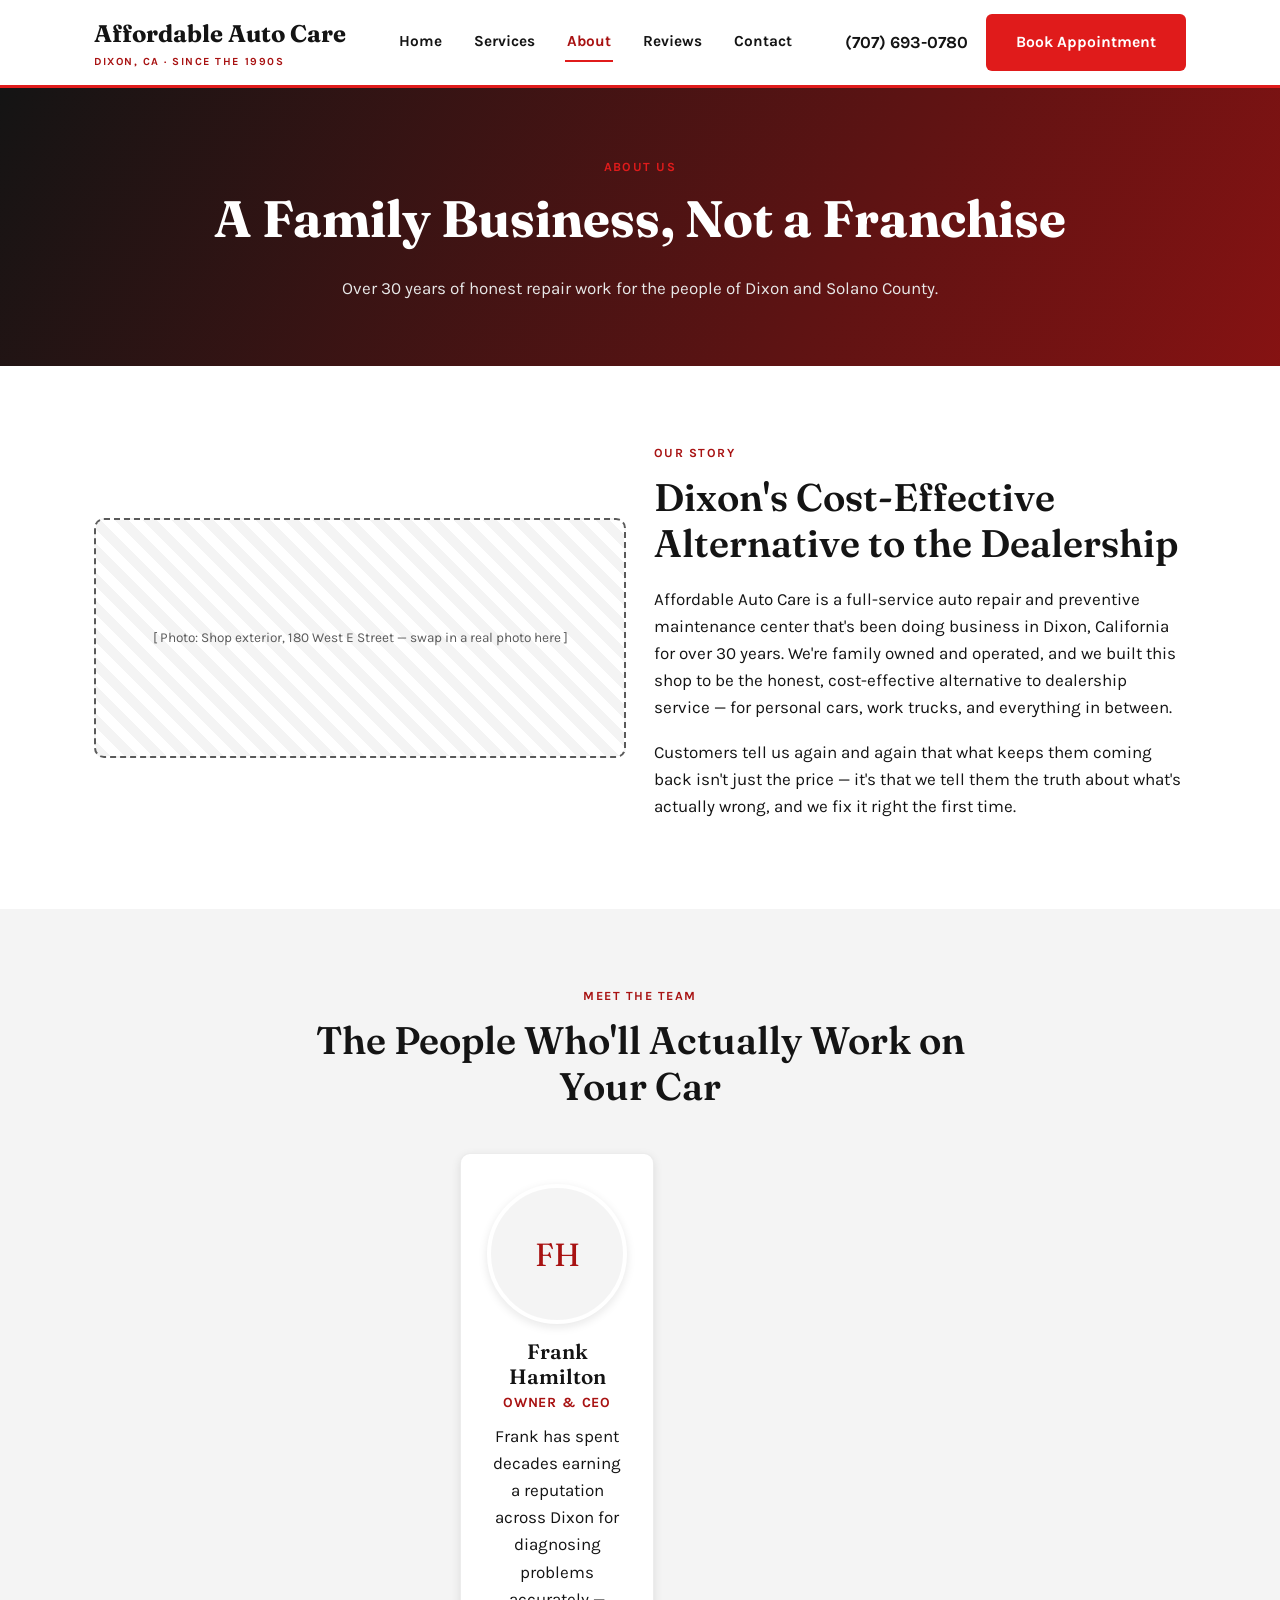
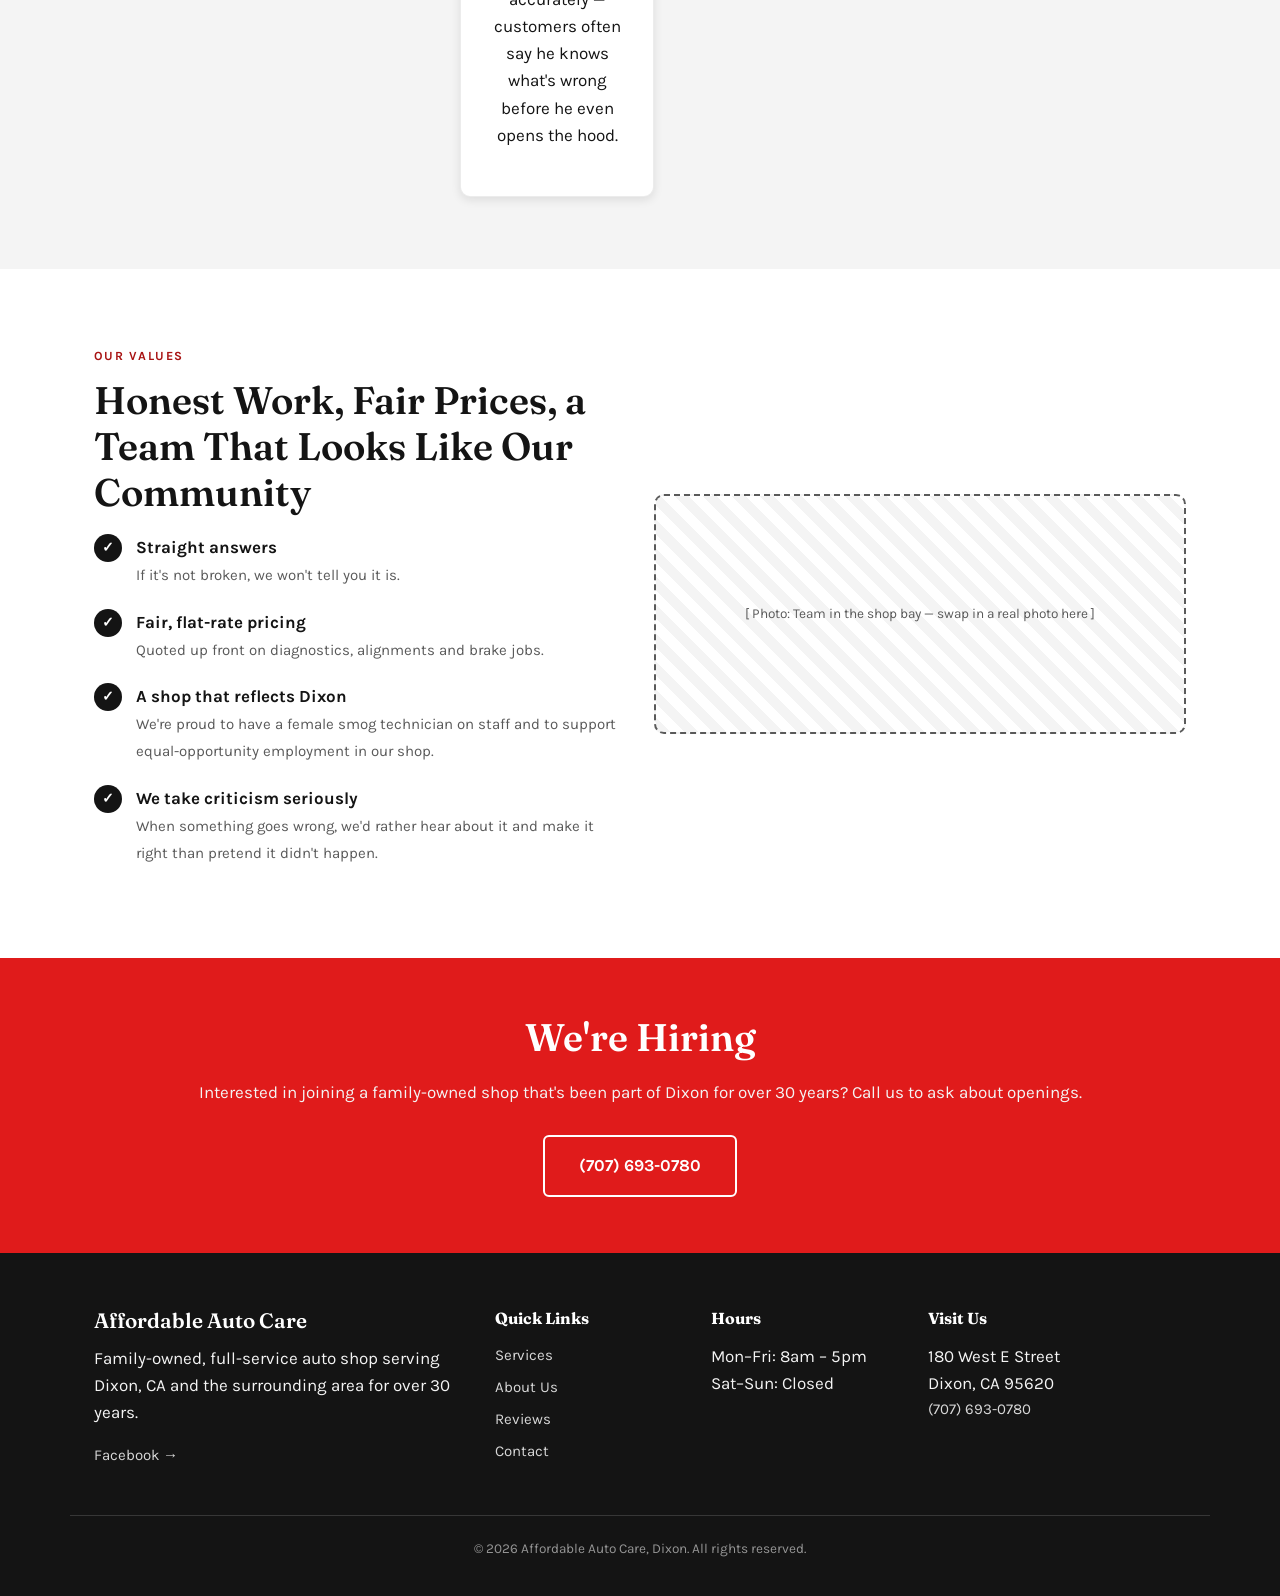
==== about.html @ 942a350f "Initial draft website for Affordable Auto Care Draft site built for prospect review: home, about, se" ====
<!DOCTYPE html>
<html lang="en">
<head>
<meta charset="UTF-8">
<meta name="viewport" content="width=device-width, initial-scale=1.0">
<title>About Us | Affordable Auto Care, Dixon</title>
<meta name="description" content="Family-owned and operated since the 1990s, Affordable Auto Care has served Dixon, CA for over 30 years. Meet Frank Hamilton, Owner &amp; CEO.">
<link rel="preconnect" href="https://fonts.googleapis.com">
<link href="https://fonts.googleapis.com/css2?family=Fraunces:wght@600;700&family=Karla:wght@400;500;700;800&display=swap" rel="stylesheet">
<link rel="stylesheet" href="css/style.css">
</head>
<body>

<header class="site-header">
  <div class="container header-inner">
    <a href="index.html" class="logo">Affordable Auto Care<span>Dixon, CA · Since the 1990s</span></a>
    <nav class="main-nav" id="main-nav">
      <a href="index.html">Home</a>
      <a href="services.html">Services</a>
      <a href="about.html">About</a>
      <a href="reviews.html">Reviews</a>
      <a href="contact.html">Contact</a>
    </nav>
    <div class="header-cta">
      <a href="tel:+17076930780" class="phone-link">(707) 693-0780</a>
      <a href="contact.html" class="btn btn-primary">Book Appointment</a>
    </div>
    <button class="nav-toggle" id="nav-toggle" aria-label="Toggle menu">&#9776;</button>
  </div>
</header>

<section class="page-hero">
  <div class="container">
    <div class="eyebrow" style="color:var(--gold);">About Us</div>
    <h1>A Family Business, Not a Franchise</h1>
    <p>Over 30 years of honest repair work for the people of Dixon and Solano County.</p>
  </div>
</section>

<section class="section">
  <div class="container grid grid-2" style="align-items:center;">
    <div class="photo-placeholder">[ Photo: Shop exterior, 180 West E Street — swap in a real photo here ]</div>
    <div>
      <div class="eyebrow">Our Story</div>
      <h2>Dixon's Cost-Effective Alternative to the Dealership</h2>
      <p>Affordable Auto Care is a full-service auto repair and preventive maintenance center that's been doing business in Dixon, California for over 30 years. We're family owned and operated, and we built this shop to be the honest, cost-effective alternative to dealership service — for personal cars, work trucks, and everything in between.</p>
      <p>Customers tell us again and again that what keeps them coming back isn't just the price — it's that we tell them the truth about what's actually wrong, and we fix it right the first time.</p>
    </div>
  </div>
</section>

<section class="section section-alt">
  <div class="container">
    <div class="section-head">
      <div class="eyebrow">Meet the Team</div>
      <h2>The People Who'll Actually Work on Your Car</h2>
    </div>
    <div class="grid grid-3" style="max-width:360px; margin:0 auto;">
      <div class="card team-card">
        <div class="team-photo">FH</div>
        <h3>Frank Hamilton</h3>
        <div class="role">Owner &amp; CEO</div>
        <p>Frank has spent decades earning a reputation across Dixon for diagnosing problems accurately — customers often say he knows what's wrong before he even opens the hood.</p>
      </div>
    </div>
  </div>
</section>

<section class="section">
  <div class="container grid grid-2" style="align-items:center;">
    <div>
      <div class="eyebrow">Our Values</div>
      <h2>Honest Work, Fair Prices, a Team That Looks Like Our Community</h2>
      <ul class="why-list">
        <li><span class="check">✓</span><div><strong>Straight answers</strong><span class="desc">If it's not broken, we won't tell you it is.</span></div></li>
        <li><span class="check">✓</span><div><strong>Fair, flat-rate pricing</strong><span class="desc">Quoted up front on diagnostics, alignments and brake jobs.</span></div></li>
        <li><span class="check">✓</span><div><strong>A shop that reflects Dixon</strong><span class="desc">We're proud to have a female smog technician on staff and to support equal-opportunity employment in our shop.</span></div></li>
        <li><span class="check">✓</span><div><strong>We take criticism seriously</strong><span class="desc">When something goes wrong, we'd rather hear about it and make it right than pretend it didn't happen.</span></div></li>
      </ul>
    </div>
    <div class="photo-placeholder">[ Photo: Team in the shop bay — swap in a real photo here ]</div>
  </div>
</section>

<section class="cta-banner">
  <div class="container">
    <h2>We're Hiring</h2>
    <p>Interested in joining a family-owned shop that's been part of Dixon for over 30 years? Call us to ask about openings.</p>
    <div class="hero-actions" style="justify-content:center;">
      <a href="tel:+17076930780" class="btn btn-outline-light btn-lg">(707) 693-0780</a>
    </div>
  </div>
</section>

<footer class="site-footer">
  <div class="container footer-grid">
    <div class="footer-col">
      <h3>Affordable Auto Care</h3>
      <p>Family-owned, full-service auto shop serving Dixon, CA and the surrounding area for over 30 years.</p>
      <a href="https://www.facebook.com/affordableauto5/" target="_blank" rel="noopener">Facebook →</a>
    </div>
    <div class="footer-col">
      <h4>Quick Links</h4>
      <a href="services.html">Services</a>
      <a href="about.html">About Us</a>
      <a href="reviews.html">Reviews</a>
      <a href="contact.html">Contact</a>
    </div>
    <div class="footer-col">
      <h4>Hours</h4>
      <p>Mon–Fri: 8am – 5pm<br>Sat–Sun: Closed</p>
    </div>
    <div class="footer-col">
      <h4>Visit Us</h4>
      <p>180 West E Street<br>Dixon, CA 95620<br><a href="tel:+17076930780">(707) 693-0780</a></p>
    </div>
  </div>
  <div class="footer-bottom container">
    <p>© 2026 Affordable Auto Care, Dixon. All rights reserved.</p>
  </div>
</footer>

<script src="js/main.js"></script>
</body>
</html>
---- css/style.css ----
/* ===========================================================
   Affordable Auto Care — Dixon, CA
   White / black / red design system
   =========================================================== */

:root {
  --cream:        #FFFFFF;   /* main background — white */
  --cream-dark:   #F4F4F4;   /* light grey alt background */
  --brown:        #141414;   /* near-black — headings/text */
  --brown-mid:    #5A5A5A;   /* grey — secondary text */
  --rust:         #E01B1B;   /* red — primary accent/CTA (sampled from shop logo) */
  --rust-dark:    #A81212;   /* dark red — hover state */
  --gold:         #E01B1B;   /* alias kept for compatibility, now red */
  --green-check:  #141414;   /* checkmark badges — black, not green */
  --white:        #FFFFFF;

  --font-head: 'Fraunces', Georgia, serif;
  --font-body: 'Karla', 'Segoe UI', sans-serif;

  --radius: 10px;
  --shadow: 0 8px 24px rgba(20, 20, 20, 0.12);
  --shadow-sm: 0 3px 10px rgba(20, 20, 20, 0.10);
}

* { box-sizing: border-box; }
html { scroll-behavior: smooth; }

body {
  margin: 0;
  font-family: var(--font-body);
  color: var(--brown);
  background: var(--cream);
  line-height: 1.6;
  font-size: 17px;
}

h1, h2, h3, h4 {
  font-family: var(--font-head);
  color: var(--brown);
  line-height: 1.2;
  margin: 0 0 0.5em;
}

h1 { font-size: clamp(2.1rem, 4vw, 3.2rem); font-weight: 700; }
h2 { font-size: clamp(1.7rem, 3vw, 2.4rem); font-weight: 600; }
h3 { font-size: 1.3rem; font-weight: 600; }

p { margin: 0 0 1em; }

a { color: var(--rust-dark); text-decoration: none; }
a:hover { color: var(--rust); }

img { max-width: 100%; display: block; }

.container {
  width: 100%;
  max-width: 1140px;
  margin: 0 auto;
  padding: 0 24px;
}

.section { padding: 72px 0; }
.section-alt { background: var(--cream-dark); }
.section-dark { background: var(--brown); color: var(--cream); }
.section-dark h2, .section-dark h3 { color: var(--cream); }

.eyebrow {
  display: inline-block;
  text-transform: uppercase;
  letter-spacing: 0.12em;
  font-size: 0.78rem;
  font-weight: 700;
  color: var(--rust-dark);
  margin-bottom: 10px;
}

.section-head {
  text-align: center;
  max-width: 680px;
  margin: 0 auto 44px;
}

/* Buttons */
.btn {
  display: inline-block;
  padding: 14px 28px;
  border-radius: 6px;
  font-weight: 700;
  font-size: 0.98rem;
  border: 2px solid transparent;
  cursor: pointer;
  transition: all 0.15s ease;
}
.btn-primary { background: var(--rust); color: var(--white); }
.btn-primary:hover { background: var(--rust-dark); color: var(--white); }
.btn-outline { background: transparent; border-color: var(--brown); color: var(--brown); }
.btn-outline:hover { background: var(--brown); color: var(--cream); }
.btn-outline-light { background: transparent; border-color: var(--cream); color: var(--cream); }
.btn-outline-light:hover { background: var(--cream); color: var(--brown); }
.btn-lg { padding: 16px 34px; font-size: 1.05rem; }
.btn-block { display: block; width: 100%; text-align: center; }

/* ===== Header ===== */
.site-header {
  position: sticky;
  top: 0;
  z-index: 100;
  background: var(--cream);
  border-bottom: 3px solid var(--rust);
}
.header-inner {
  display: flex;
  align-items: center;
  justify-content: space-between;
  padding-top: 14px;
  padding-bottom: 14px;
  gap: 20px;
  position: relative;
}
.logo {
  font-family: var(--font-head);
  font-size: 1.5rem;
  font-weight: 700;
  color: var(--brown) !important;
  white-space: nowrap;
}
.logo span {
  display: block;
  font-size: 0.68rem;
  font-family: var(--font-body);
  font-weight: 700;
  letter-spacing: 0.14em;
  text-transform: uppercase;
  color: var(--rust-dark);
}
.main-nav {
  display: flex;
  gap: 28px;
  flex: 1;
  justify-content: center;
}
.main-nav a {
  color: var(--brown);
  font-weight: 700;
  font-size: 0.96rem;
  padding: 6px 2px;
  border-bottom: 2px solid transparent;
}
.main-nav a:hover, .main-nav a.active {
  color: var(--rust-dark);
  border-bottom-color: var(--rust);
}
.header-cta {
  display: flex;
  align-items: center;
  gap: 18px;
  white-space: nowrap;
}
.phone-link { font-weight: 700; color: var(--brown); }
.nav-toggle {
  display: none;
  background: none;
  border: none;
  font-size: 1.6rem;
  cursor: pointer;
  color: var(--brown);
}

@media (max-width: 900px) {
  .main-nav {
    position: absolute;
    top: 100%;
    left: 0;
    right: 0;
    background: var(--cream);
    flex-direction: column;
    align-items: flex-start;
    padding: 18px 24px;
    border-bottom: 3px solid var(--rust);
    display: none;
  }
  .main-nav.open { display: flex; }
  .header-cta .btn { display: none; }
  .nav-toggle { display: block; }
}

/* ===== Hero ===== */
.hero {
  position: relative;
  background:
    linear-gradient(120deg, rgba(10,10,10,0.72), rgba(10,10,10,0.55)),
    url('../images/hero-slide-1.jpg') center 62% / cover no-repeat;
  color: var(--cream);
  padding: 110px 0;
  border-bottom: 5px solid var(--rust);
}
.hero .eyebrow { color: var(--rust); background: rgba(255,255,255,0.94); padding: 5px 12px; border-radius: 3px; }
.hero h1 {
  font-family: 'Amulya', var(--font-body);
  font-weight: 700;
  letter-spacing: -0.01em;
  color: var(--white);
  max-width: 780px;
  text-shadow: 0 2px 14px rgba(0,0,0,0.45);
}
.hero p.lead { font-size: 1.2rem; max-width: 640px; color: #F2F2F2; }
.hero-actions { display: flex; gap: 16px; flex-wrap: wrap; margin-top: 28px; }
.hero-badges {
  display: flex;
  gap: 30px;
  flex-wrap: wrap;
  margin-top: 48px;
  border-top: 1px solid rgba(255,255,255,0.28);
  padding-top: 28px;
}
.hero-badge strong { display: block; font-family: var(--font-head); font-size: 1.6rem; color: var(--white); }
.hero-badge span { font-size: 0.85rem; color: #E7E7E7; }

@media (max-width: 600px) {
  .hero-badges { display: none; }
}

.page-hero {
  padding: 64px 0;
  background: linear-gradient(120deg, var(--brown) 0%, var(--rust-dark) 130%);
  color: var(--cream);
  text-align: center;
}
.page-hero h1 { color: var(--white); }
.page-hero p { color: #E7E7E7; max-width: 620px; margin: 0 auto; }

/* ===== Grids / Cards ===== */
.grid { display: grid; gap: 28px; }
.grid-3 { grid-template-columns: repeat(3, 1fr); }
.grid-4 { grid-template-columns: repeat(4, 1fr); }
.grid-2 { grid-template-columns: repeat(2, 1fr); }

@media (max-width: 900px) {
  .grid-4 { grid-template-columns: repeat(2, 1fr); }
  .grid-3 { grid-template-columns: repeat(2, 1fr); }
}
@media (max-width: 600px) {
  .grid-4, .grid-3, .grid-2 { grid-template-columns: 1fr; }
}

.card {
  background: var(--white);
  border-radius: var(--radius);
  padding: 30px 26px;
  box-shadow: var(--shadow-sm);
  border: 1px solid rgba(20,20,20,0.08);
}
.service-card .icon {
  display: inline-flex;
  align-items: center;
  justify-content: center;
  width: 54px;
  height: 54px;
  border-radius: 50%;
  background: var(--cream-dark);
  color: var(--rust);
  margin-bottom: 14px;
}
.service-card .icon svg { width: 26px; height: 26px; }
.service-card h3 { margin-bottom: 8px; }
.service-card p { margin-bottom: 0; color: var(--brown-mid); font-size: 0.96rem; }
.service-card a.more { display: inline-block; margin-top: 12px; font-weight: 700; font-size: 0.9rem; }

.service-detail {
  display: flex;
  gap: 24px;
  align-items: flex-start;
  padding: 26px 0;
  border-bottom: 1px solid rgba(20,20,20,0.1);
}
.service-detail:last-child { border-bottom: none; }
.service-detail .icon {
  flex: 0 0 56px;
  height: 56px;
  width: 56px;
  border-radius: 50%;
  background: var(--cream-dark);
  color: var(--rust);
  display: flex;
  align-items: center;
  justify-content: center;
}
.service-detail .icon svg { width: 26px; height: 26px; }
.service-detail h3 { margin-bottom: 6px; }
.service-detail p { margin-bottom: 0; color: var(--brown-mid); }

/* Why us */
.why-list { list-style: none; padding: 0; margin: 0; }
.why-list li { display: flex; gap: 14px; align-items: flex-start; margin-bottom: 20px; }
.why-list .check {
  flex: 0 0 28px;
  height: 28px;
  width: 28px;
  border-radius: 50%;
  background: var(--green-check);
  color: var(--white);
  display: flex;
  align-items: center;
  justify-content: center;
  font-size: 0.85rem;
  font-weight: 700;
}
.why-list strong { display: block; color: var(--brown); }
.why-list span.desc { color: var(--brown-mid); font-size: 0.94rem; }

/* Testimonials */
.stars { color: var(--gold); font-size: 1.05rem; letter-spacing: 2px; }
.testimonial-card {
  background: var(--white);
  border-left: 4px solid var(--rust);
  border-radius: var(--radius);
  padding: 26px 24px;
  box-shadow: var(--shadow-sm);
}
.testimonial-card p.quote { font-style: italic; color: var(--brown); margin: 10px 0 14px; }
.testimonial-card .author { font-weight: 700; font-size: 0.92rem; color: var(--brown-mid); }
.testimonial-card .source { font-size: 0.8rem; color: var(--brown-mid); opacity: 0.75; }

/* Reviews widget slot */
.reviews-widget-slot {
  background: var(--white);
  border: 2px dashed var(--rust);
  border-radius: var(--radius);
  padding: 40px 28px;
  text-align: center;
  margin-bottom: 44px;
}
.reviews-widget-slot p { margin-bottom: 6px; }
.reviews-widget-slot code { background: var(--cream-dark); padding: 2px 8px; border-radius: 4px; font-size: 0.85rem; }

/* Team */
.team-card { text-align: center; }
.team-photo {
  width: 140px;
  height: 140px;
  border-radius: 50%;
  margin: 0 auto 16px;
  background: var(--cream-dark);
  display: flex;
  align-items: center;
  justify-content: center;
  font-family: var(--font-head);
  font-size: 2rem;
  color: var(--rust-dark);
  border: 4px solid var(--white);
  box-shadow: var(--shadow-sm);
}
.team-card h3 { margin-bottom: 2px; }
.team-card .role {
  color: var(--rust-dark);
  font-weight: 700;
  font-size: 0.88rem;
  text-transform: uppercase;
  letter-spacing: 0.06em;
  margin-bottom: 8px;
}

/* Photo placeholders (swap for real shop photos) */
.photo-placeholder {
  background: repeating-linear-gradient(45deg, var(--cream-dark), var(--cream-dark) 10px, var(--cream) 10px, var(--cream) 20px);
  border: 2px dashed var(--brown-mid);
  border-radius: var(--radius);
  min-height: 240px;
  display: flex;
  align-items: center;
  justify-content: center;
  text-align: center;
  color: var(--brown-mid);
  font-size: 0.85rem;
  padding: 20px;
}

/* CTA banner */
.cta-banner { background: var(--rust); color: var(--white); padding: 56px 0; text-align: center; }
.cta-banner h2 { color: var(--white); }
.cta-banner p { color: var(--cream-dark); }

/* Forms */
.form-grid { display: grid; grid-template-columns: 1fr 1fr; gap: 18px; }
.form-grid .full { grid-column: 1 / -1; }
@media (max-width: 700px) { .form-grid { grid-template-columns: 1fr; } }
label { display: block; font-weight: 700; font-size: 0.88rem; margin-bottom: 6px; color: var(--brown); }
input, select, textarea {
  width: 100%;
  padding: 12px 14px;
  border: 1px solid rgba(20,20,20,0.18);
  border-radius: 6px;
  font-family: var(--font-body);
  font-size: 0.98rem;
  background: var(--white);
  color: var(--brown);
}
textarea { resize: vertical; min-height: 130px; }

/* Map */
.map-frame { width: 100%; height: 340px; border: 0; border-radius: var(--radius); box-shadow: var(--shadow-sm); }

/* Footer */
.site-footer { background: var(--brown); color: var(--cream-dark); padding-top: 56px; }
.footer-grid {
  display: grid;
  grid-template-columns: 2fr 1fr 1fr 1.4fr;
  gap: 32px;
  padding-bottom: 40px;
  border-bottom: 1px solid rgba(255,255,255,0.15);
}
@media (max-width: 800px) { .footer-grid { grid-template-columns: 1fr 1fr; } }
@media (max-width: 500px) { .footer-grid { grid-template-columns: 1fr; } }
.footer-col h3, .footer-col h4 { color: var(--white); }
.footer-col h4 { font-size: 1rem; margin-bottom: 14px; }
.footer-col a { display: block; color: #D8D8D8; margin-bottom: 8px; font-size: 0.94rem; }
.footer-col a:hover { color: var(--rust); }
.footer-bottom { text-align: center; padding: 22px 0; font-size: 0.85rem; color: rgba(255,255,255,0.55); }

.badge-inline {
  display: inline-flex;
  align-items: center;
  gap: 8px;
  background: var(--cream-dark);
  padding: 8px 16px;
  border-radius: 30px;
  font-size: 0.85rem;
  font-weight: 700;
  color: var(--brown);
  margin: 4px 6px 4px 0;
}
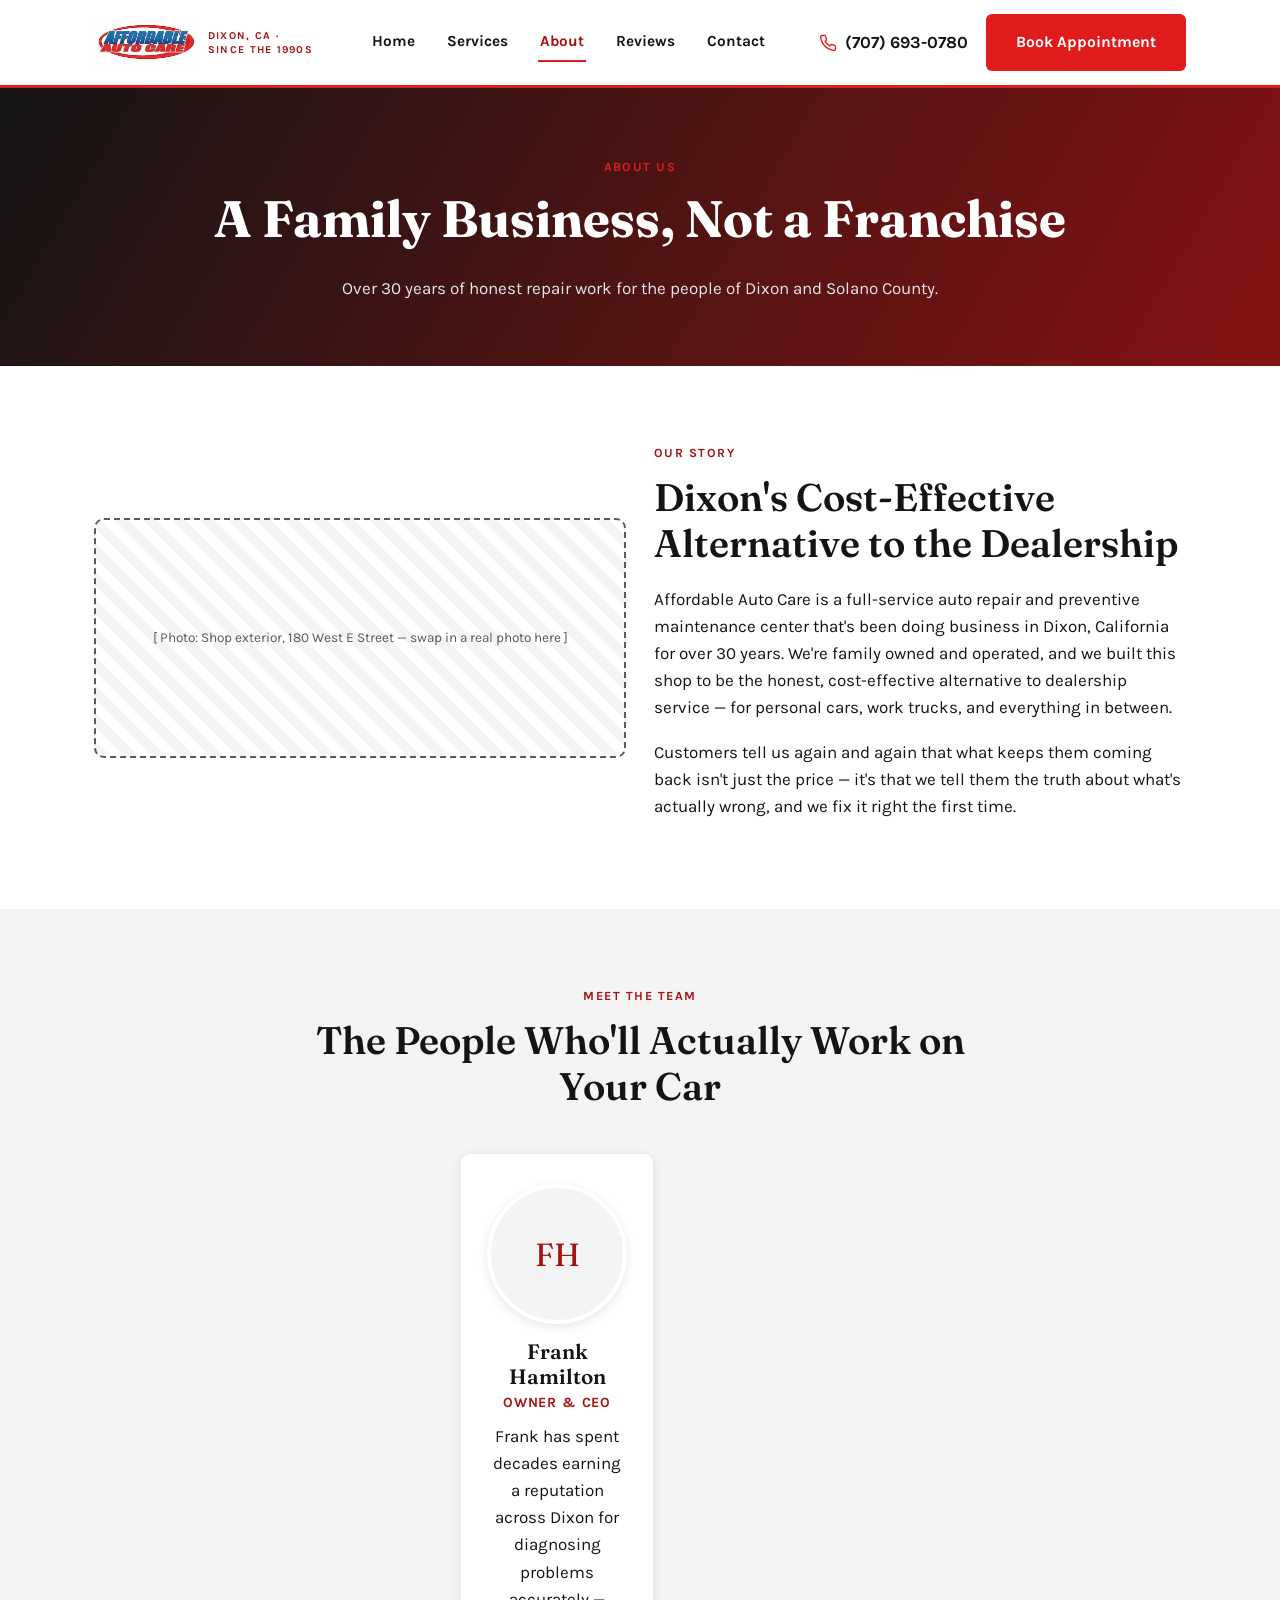
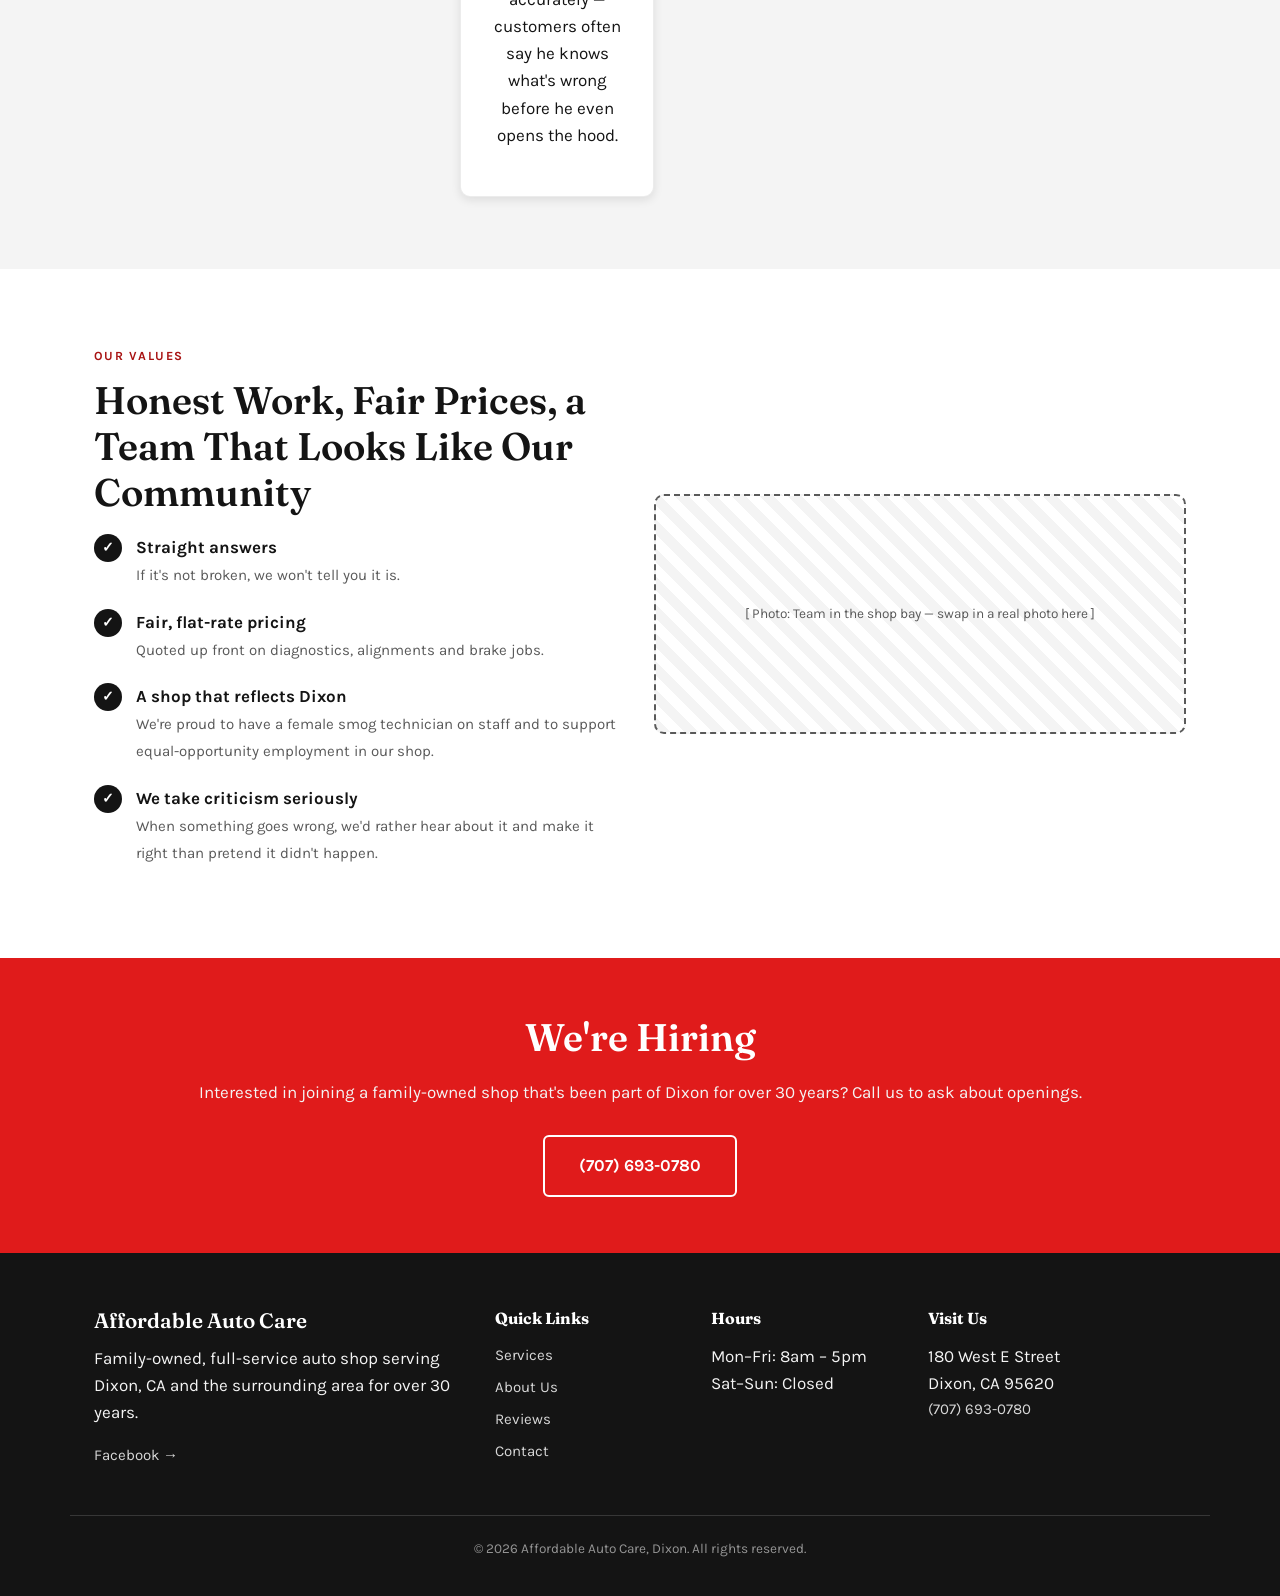
==== commit 9ab5ac05: "Update site content and add new logo assets" ====
--- a/about.html
+++ b/about.html
@@ -13,7 +13,7 @@
 
 <header class="site-header">
   <div class="container header-inner">
-    <a href="index.html" class="logo">Affordable Auto Care<span>Dixon, CA · Since the 1990s</span></a>
+    <a href="index.html" class="logo"><img src="images/Updated_logo.jpg" alt="Affordable Auto Care" class="logo-img"><span class="logo-tagline">Dixon, CA · Since the 1990s</span></a>
     <nav class="main-nav" id="main-nav">
       <a href="index.html">Home</a>
       <a href="services.html">Services</a>
@@ -22,7 +22,7 @@
       <a href="contact.html">Contact</a>
     </nav>
     <div class="header-cta">
-      <a href="tel:+17076930780" class="phone-link">(707) 693-0780</a>
+      <a href="tel:+17076930780" class="phone-link"><svg class="phone-icon" viewBox="0 0 24 24" fill="none" stroke="currentColor" stroke-width="1.8" stroke-linecap="round" stroke-linejoin="round"><path d="M22 16.92v3a2 2 0 0 1-2.18 2 19.79 19.79 0 0 1-8.63-3.07 19.5 19.5 0 0 1-6-6 19.79 19.79 0 0 1-3.07-8.67A2 2 0 0 1 4.11 2h3a2 2 0 0 1 2 1.72c.127.96.361 1.903.7 2.81a2 2 0 0 1-.45 2.11L8.09 9.91a16 16 0 0 0 6 6l1.27-1.27a2 2 0 0 1 2.11-.45c.907.339 1.85.573 2.81.7A2 2 0 0 1 22 16.92z"/></svg><span class="phone-text">(707) 693-0780</span></a>
       <a href="contact.html" class="btn btn-primary">Book Appointment</a>
     </div>
     <button class="nav-toggle" id="nav-toggle" aria-label="Toggle menu">&#9776;</button>
--- a/css/style.css
+++ b/css/style.css
@@ -118,20 +118,24 @@
   position: relative;
 }
 .logo {
-  font-family: var(--font-head);
-  font-size: 1.5rem;
-  font-weight: 700;
-  color: var(--brown) !important;
+  display: flex;
+  align-items: center;
+  gap: 10px;
   white-space: nowrap;
-}
-.logo span {
+  flex-shrink: 0;
+}
+.logo-img { height: 46px; width: auto; display: block; }
+.logo-tagline {
   display: block;
-  font-size: 0.68rem;
+  font-size: 0.66rem;
   font-family: var(--font-body);
   font-weight: 700;
-  letter-spacing: 0.14em;
+  letter-spacing: 0.12em;
   text-transform: uppercase;
   color: var(--rust-dark);
+  line-height: 1.25;
+  max-width: 110px;
+  white-space: normal;
 }
 .main-nav {
   display: flex;
@@ -155,8 +159,10 @@
   align-items: center;
   gap: 18px;
   white-space: nowrap;
-}
-.phone-link { font-weight: 700; color: var(--brown); }
+  flex-shrink: 0;
+}
+.phone-link { font-weight: 700; color: var(--brown); display: flex; align-items: center; gap: 8px; }
+.phone-link .phone-icon { width: 18px; height: 18px; color: var(--rust); flex-shrink: 0; }
 .nav-toggle {
   display: none;
   background: none;
@@ -164,9 +170,13 @@
   font-size: 1.6rem;
   cursor: pointer;
   color: var(--brown);
+  flex-shrink: 0;
 }
 
 @media (max-width: 900px) {
+  .header-inner { flex-wrap: nowrap; gap: 10px; }
+  .logo-img { height: 34px; }
+  .logo-tagline { display: none; }
   .main-nav {
     position: absolute;
     top: 100%;
@@ -178,9 +188,13 @@
     padding: 18px 24px;
     border-bottom: 3px solid var(--rust);
     display: none;
+    z-index: 200;
   }
   .main-nav.open { display: flex; }
+  .header-cta { gap: 10px; }
   .header-cta .btn { display: none; }
+  .phone-link .phone-text { display: none; }
+  .phone-link .phone-icon { width: 22px; height: 22px; }
   .nav-toggle { display: block; }
 }
 
